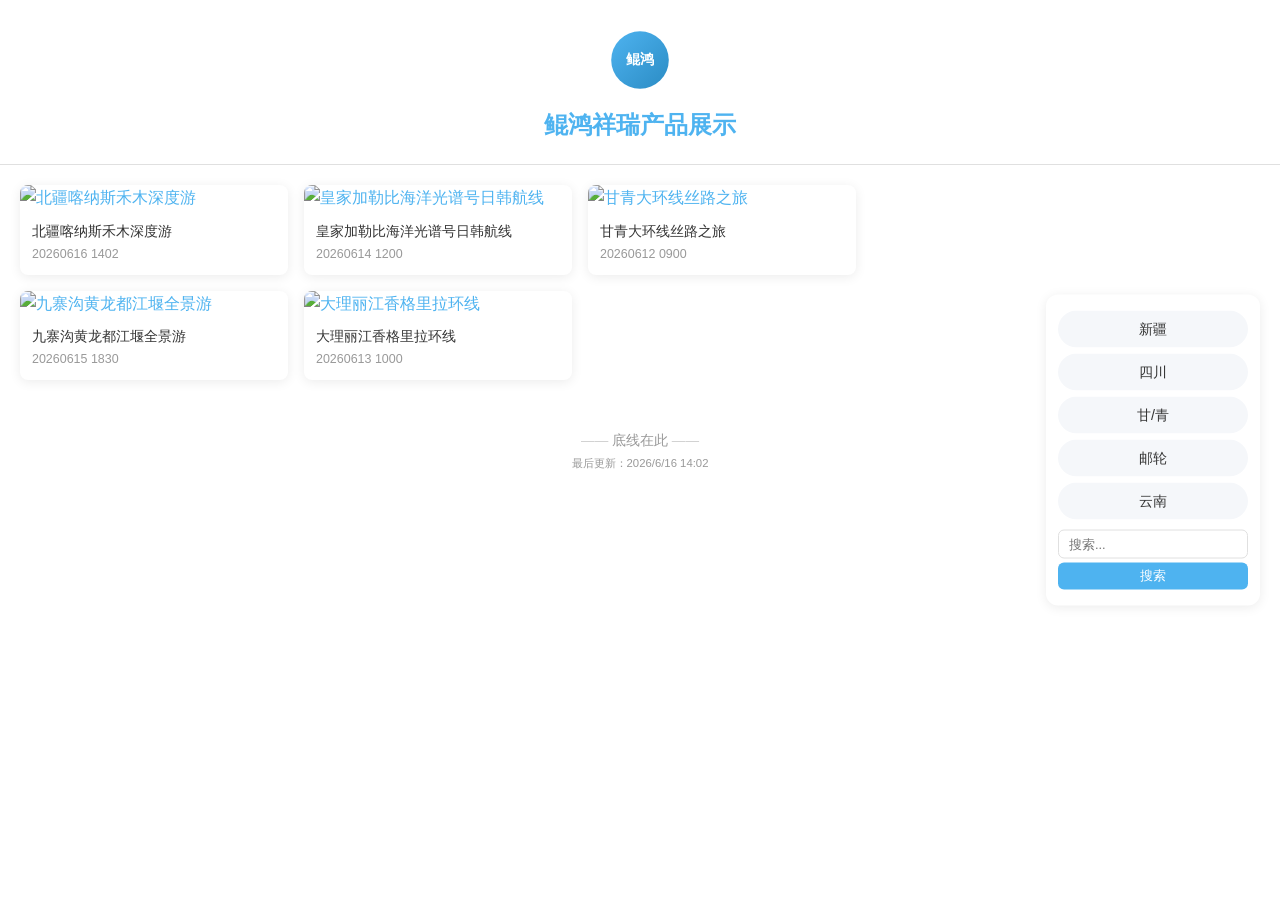
==== index.html @ 7cc01976 "Initial commit" ====
<!DOCTYPE html>
<html lang="zh-CN">
<head>
  <meta charset="UTF-8" />
  <meta name="viewport" content="width=device-width, initial-scale=1.0" />
  <meta name="description" content="鲲鸿祥瑞产品展示 - 渠道旅游产品汇总" />
  <title>鲲鸿祥瑞产品展示</title>
  <link rel="stylesheet" href="css/style.css" />
</head>
<body>

  <!-- Header -->
  <header class="site-header">
    <a href="index.html" class="logo-link">
      <img src="images/logo.svg" alt="鲲鸿祥瑞" class="logo-img" />
    </a>
    <h1 class="site-title" onclick="location.href='detail.html'">鲲鸿祥瑞产品展示</h1>
  </header>

  <!-- Masonry -->
  <div class="masonry-container">
    <div class="masonry" id="masonryContainer"></div>
    <div class="no-data" id="noData" style="display:none;">暂无产品数据</div>
  </div>

  <!-- Side Nav -->
  <nav class="side-nav" id="sideNav"></nav>

  <!-- Footer -->
  <footer class="site-footer">
    <span class="divider">——</span> 底线在此 <span class="divider">——</span>
    <br />
    <small>最后更新：2026/6/16 14:02</small>
  </footer>

  <!-- Scripts -->
  <script src="js/config.js"></script>
  <script src="js/data.js"></script>
  <script src="js/main.js"></script>
</body>
</html>
---- css/style.css ----
/* ============================================
   鲲鸿祥瑞产品展示 - 全局样式
   更新日期：20260616
   ============================================ */

:root {
  --primary: #4eb3f0;
  --primary-dark: #3a9fd9;
  --primary-light: #e8f6fd;
  --bg: #ffffff;
  --bg-secondary: #f5f7fa;
  --text: #333333;
  --text-light: #666666;
  --text-muted: #999999;
  --border: #e0e0e0;
  --shadow: 0 2px 12px rgba(0, 0, 0, 0.08);
  --shadow-hover: 0 4px 20px rgba(0, 0, 0, 0.12);
  --radius: 8px;
  --font-stack: -apple-system, BlinkMacSystemFont, "Segoe UI", "PingFang SC", "Hiragino Sans GB", "Microsoft YaHei", "Helvetica Neue", Arial, sans-serif;
  --transition: all 0.25s ease;
}

/* ---------- Reset ---------- */
*, *::before, *::after {
  box-sizing: border-box;
  margin: 0;
  padding: 0;
}

html {
  font-size: 16px;
  -webkit-text-size-adjust: 100%;
}

body {
  font-family: var(--font-stack);
  color: var(--text);
  background-color: var(--bg);
  line-height: 1.6;
  min-height: 100vh;
}

a {
  color: var(--primary);
  text-decoration: none;
  transition: var(--transition);
}

a:hover {
  color: var(--primary-dark);
}

img {
  max-width: 100%;
  height: auto;
  display: block;
}

button {
  cursor: pointer;
  font-family: var(--font-stack);
  border: none;
  outline: none;
  transition: var(--transition);
}

input, textarea, select {
  font-family: var(--font-stack);
  outline: none;
  transition: var(--transition);
}

/* ---------- Header ---------- */
.site-header {
  text-align: center;
  padding: 30px 20px 20px;
  background: var(--bg);
  border-bottom: 1px solid var(--border);
}

.logo-link {
  display: inline-block;
  cursor: pointer;
  transition: var(--transition);
}

.logo-link:hover {
  opacity: 0.85;
}

.logo-img {
  width: 60px;
  height: 60px;
  margin: 0 auto 8px;
}

.site-title {
  font-size: 1.5rem;
  font-weight: 700;
  color: var(--primary);
  cursor: pointer;
  user-select: none;
}

.site-title:hover {
  color: var(--primary-dark);
}

/* ---------- Login ---------- */
.login-container {
  display: flex;
  justify-content: center;
  align-items: center;
  min-height: calc(100vh - 200px);
  padding: 40px 20px;
}

.login-card {
  background: var(--bg);
  border-radius: 12px;
  box-shadow: var(--shadow);
  padding: 40px 36px;
  width: 100%;
  max-width: 400px;
}

.login-card h2 {
  text-align: center;
  margin-bottom: 28px;
  color: var(--primary);
  font-size: 1.4rem;
}

.form-group {
  margin-bottom: 20px;
}

.form-group label {
  display: block;
  margin-bottom: 6px;
  font-size: 0.9rem;
  color: var(--text-light);
  font-weight: 500;
}

.form-group input,
.form-group textarea,
.form-group select {
  width: 100%;
  padding: 10px 14px;
  border: 1px solid var(--border);
  border-radius: 6px;
  font-size: 0.95rem;
  color: var(--text);
  background: var(--bg);
}

.form-group input:focus,
.form-group textarea:focus,
.form-group select:focus {
  border-color: var(--primary);
  box-shadow: 0 0 0 3px rgba(78, 179, 240, 0.15);
}

.form-group textarea {
  min-height: 100px;
  resize: vertical;
}

.error-msg {
  color: #e74c3c;
  font-size: 0.85rem;
  margin-top: 4px;
  display: none;
}

.error-msg.show {
  display: block;
}

/* ---------- Buttons ---------- */
.btn {
  display: inline-block;
  padding: 10px 24px;
  border-radius: 6px;
  font-size: 0.95rem;
  font-weight: 500;
  text-align: center;
  transition: var(--transition);
}

.btn-primary {
  background: var(--primary);
  color: #fff;
  width: 100%;
}

.btn-primary:hover {
  background: var(--primary-dark);
}

.btn-sm {
  padding: 6px 14px;
  font-size: 0.85rem;
}

.btn-danger {
  background: #e74c3c;
  color: #fff;
}

.btn-danger:hover {
  background: #c0392b;
}

.btn-outline {
  background: transparent;
  border: 1px solid var(--primary);
  color: var(--primary);
}

.btn-outline:hover {
  background: var(--primary);
  color: #fff;
}

/* ---------- Navigation ---------- */
.nav-bar {
  display: flex;
  flex-wrap: wrap;
  gap: 8px;
  justify-content: center;
  padding: 12px 20px;
  background: var(--bg);
  border-bottom: 1px solid var(--border);
  position: sticky;
  top: 0;
  z-index: 100;
}

.nav-btn {
  padding: 8px 20px;
  border-radius: 20px;
  background: var(--bg-secondary);
  color: var(--text);
  font-size: 0.9rem;
  border: 1px solid transparent;
}

.nav-btn:hover {
  background: var(--primary-light);
  color: var(--primary);
}

.nav-btn.active {
  background: var(--primary);
  color: #fff;
  border-color: var(--primary);
}

/* ---------- Side Nav (index) ---------- */
.side-nav {
  position: fixed;
  right: 20px;
  top: 50%;
  transform: translateY(-50%);
  background: var(--bg);
  border-radius: 12px;
  box-shadow: var(--shadow);
  padding: 16px 12px;
  z-index: 200;
  display: flex;
  flex-direction: column;
  gap: 6px;
  min-width: 80px;
}

.side-nav .nav-btn {
  display: block;
  text-align: center;
}

.side-nav .search-wrap {
  margin-top: 4px;
  display: flex;
  flex-direction: column;
  gap: 4px;
}

.side-nav .search-input {
  width: 100%;
  padding: 6px 10px;
  border: 1px solid var(--border);
  border-radius: 6px;
  font-size: 0.8rem;
}

.side-nav .search-btn {
  padding: 5px 10px;
  font-size: 0.8rem;
  background: var(--primary);
  color: #fff;
  border-radius: 6px;
}

/* ---------- Masonry ---------- */
.masonry-container {
  padding: 20px;
  margin-right: 120px;
}

/* Columns by screen size */
.masonry {
  column-count: 4;
  column-gap: 16px;
}

.masonry-item {
  break-inside: avoid;
  margin-bottom: 16px;
  background: var(--bg);
  border-radius: var(--radius);
  box-shadow: var(--shadow);
  overflow: hidden;
  transition: var(--transition);
}

.masonry-item:hover {
  box-shadow: var(--shadow-hover);
  transform: translateY(-2px);
}

.masonry-item .poster-link {
  display: block;
  cursor: pointer;
}

.masonry-item .poster-img {
  width: 100%;
  max-width: 400px;
  display: block;
}

.masonry-item .poster-info {
  padding: 10px 12px;
}

.masonry-item .poster-name {
  font-size: 0.9rem;
  font-weight: 500;
  color: var(--text);
  line-height: 1.4;
}

.masonry-item .poster-time {
  font-size: 0.78rem;
  color: var(--text-muted);
  margin-top: 4px;
}

/* ---------- Product Table (detail) ---------- */
.product-table-container {
  padding: 20px;
  overflow-x: auto;
}

.product-table {
  width: 100%;
  border-collapse: collapse;
  font-size: 0.9rem;
}

.product-table th {
  background: var(--primary-light);
  color: var(--text);
  padding: 12px 10px;
  text-align: left;
  font-weight: 600;
  white-space: nowrap;
}

.product-table td {
  padding: 10px;
  border-bottom: 1px solid var(--border);
  vertical-align: middle;
}

.product-table tbody tr {
  transition: var(--transition);
}

.product-table tbody tr:hover {
  background: var(--bg-secondary);
}

.product-table .thumb-img {
  width: 80px;
  border-radius: 4px;
  cursor: pointer;
}

.policy-cell {
  max-width: 220px;
  overflow: hidden;
  text-overflow: ellipsis;
  white-space: nowrap;
  cursor: pointer;
  transition: var(--transition);
}

.policy-cell.expanded {
  white-space: normal;
  max-width: 400px;
}

.file-icon-link {
  display: inline-flex;
  align-items: center;
  gap: 4px;
  color: var(--primary);
  font-size: 0.85rem;
  cursor: pointer;
}

.file-icon-link:hover {
  color: var(--primary-dark);
}

/* ---------- Admin ---------- */
.admin-container {
  max-width: 1000px;
  margin: 0 auto;
  padding: 24px 20px;
}

.admin-header {
  text-align: center;
  margin-bottom: 28px;
}

.admin-header h1 {
  font-size: 1.4rem;
  color: var(--primary);
}

.section-title {
  font-size: 1.1rem;
  font-weight: 600;
  margin-bottom: 16px;
  padding-bottom: 8px;
  border-bottom: 2px solid var(--primary-light);
}

.admin-form {
  background: var(--bg);
  border-radius: var(--radius);
  box-shadow: var(--shadow);
  padding: 24px;
  margin-bottom: 24px;
}

.admin-form .form-row {
  display: grid;
  grid-template-columns: 1fr 1fr;
  gap: 16px;
}

.admin-form .form-row.full {
  grid-template-columns: 1fr;
}

.admin-form .image-preview {
  margin-top: 8px;
  max-width: 200px;
  border-radius: 6px;
}

.admin-product-list {
  background: var(--bg);
  border-radius: var(--radius);
  box-shadow: var(--shadow);
  padding: 24px;
  overflow-x: auto;
}

.admin-table {
  width: 100%;
  border-collapse: collapse;
  font-size: 0.88rem;
}

.admin-table th {
  background: var(--bg-secondary);
  padding: 10px 8px;
  text-align: left;
  font-weight: 600;
}

.admin-table td {
  padding: 8px;
  border-bottom: 1px solid var(--border);
}

.admin-table tbody tr:hover {
  background: var(--primary-light);
}

.action-btns {
  display: flex;
  gap: 6px;
}

.export-section {
  margin-top: 16px;
  text-align: right;
}

.export-hint {
  font-size: 0.82rem;
  color: var(--text-muted);
  margin-top: 8px;
}

/* ---------- Footer ---------- */
.site-footer {
  text-align: center;
  padding: 30px 20px;
  color: var(--text-muted);
  font-size: 0.85rem;
}

.site-footer .divider {
  color: #ccc;
}

/* ---------- Modal ---------- */
.modal-overlay {
  display: none;
  position: fixed;
  inset: 0;
  background: rgba(0, 0, 0, 0.5);
  z-index: 999;
  justify-content: center;
  align-items: center;
}

.modal-overlay.show {
  display: flex;
}

.modal-box {
  background: var(--bg);
  border-radius: 12px;
  padding: 28px;
  max-width: 500px;
  width: 90%;
  box-shadow: 0 8px 32px rgba(0, 0, 0, 0.2);
}

.modal-box h3 {
  margin-bottom: 16px;
}

.modal-actions {
  display: flex;
  justify-content: flex-end;
  gap: 10px;
  margin-top: 20px;
}

/* ---------- Toast ---------- */
.toast {
  position: fixed;
  top: 20px;
  left: 50%;
  transform: translateX(-50%);
  background: #333;
  color: #fff;
  padding: 10px 24px;
  border-radius: 20px;
  font-size: 0.9rem;
  z-index: 1000;
  opacity: 0;
  transition: opacity 0.3s ease;
  pointer-events: none;
}

.toast.show {
  opacity: 1;
}

.toast.success {
  background: #27ae60;
}

.toast.error {
  background: #e74c3c;
}

/* ---------- No data ---------- */
.no-data {
  text-align: center;
  color: var(--text-muted);
  padding: 60px 20px;
  font-size: 1rem;
}

/* ============================================
   Responsive
   ============================================ */

/* Desktop wide: 5 cols */
@media (min-width: 1400px) {
  .masonry {
    column-count: 5;
  }
}

/* Desktop: 4 cols */
@media (min-width: 1025px) and (max-width: 1399px) {
  .masonry {
    column-count: 4;
  }
}

/* Tablet: 3 cols */
@media (min-width: 769px) and (max-width: 1024px) {
  .masonry {
    column-count: 3;
  }
  .side-nav {
    right: 10px;
    min-width: 70px;
    padding: 12px 8px;
  }
  .masonry-container {
    margin-right: 100px;
  }
  .admin-form .form-row {
    grid-template-columns: 1fr;
  }
}

/* Tablet / small: 2-3 cols */
@media (min-width: 481px) and (max-width: 768px) {
  .masonry {
    column-count: 3;
    column-gap: 10px;
  }
  .masonry-item {
    margin-bottom: 10px;
  }
  .masonry-container {
    margin-right: 0;
    padding: 10px;
  }
  .side-nav {
    position: fixed;
    bottom: 0;
    left: 0;
    right: 0;
    top: auto;
    transform: none;
    flex-direction: row;
    border-radius: 0;
    padding: 8px 10px;
    gap: 4px;
    overflow-x: auto;
    box-shadow: 0 -2px 8px rgba(0,0,0,0.08);
  }
  .side-nav .nav-btn {
    white-space: nowrap;
    flex-shrink: 0;
    font-size: 0.8rem;
    padding: 6px 12px;
  }
  .side-nav .search-wrap {
    flex-direction: row;
    flex-shrink: 0;
    gap: 4px;
  }
  .side-nav .search-input {
    width: 100px;
  }
  .site-footer {
    padding-bottom: 70px;
  }
  .product-table th:nth-child(4),
  .product-table td:nth-child(4) {
    display: none;
  }
}

/* Phone: 2 cols */
@media (max-width: 480px) {
  .masonry {
    column-count: 2;
    column-gap: 8px;
  }
  .masonry-item {
    margin-bottom: 8px;
  }
  .masonry-container {
    margin-right: 0;
    padding: 8px;
  }
  .masonry-item .poster-name {
    font-size: 0.8rem;
  }
  .masonry-item .poster-time {
    font-size: 0.72rem;
  }
  .side-nav {
    position: fixed;
    bottom: 0;
    left: 0;
    right: 0;
    top: auto;
    transform: none;
    flex-direction: row;
    border-radius: 0;
    padding: 6px 8px;
    gap: 3px;
    overflow-x: auto;
    box-shadow: 0 -2px 8px rgba(0,0,0,0.08);
  }
  .side-nav .nav-btn {
    white-space: nowrap;
    flex-shrink: 0;
    font-size: 0.75rem;
    padding: 5px 10px;
  }
  .side-nav .search-wrap {
    flex-direction: row;
    flex-shrink: 0;
    gap: 3px;
  }
  .side-nav .search-input {
    width: 80px;
    font-size: 0.75rem;
  }
  .site-footer {
    padding-bottom: 70px;
  }
  .site-header {
    padding: 20px 12px 12px;
  }
  .site-title {
    font-size: 1.2rem;
  }
  /* Detail table -> card */
  .product-table thead {
    display: none;
  }
  .product-table tbody tr {
    display: block;
    margin-bottom: 12px;
    border: 1px solid var(--border);
    border-radius: var(--radius);
    padding: 10px;
  }
  .product-table tbody td {
    display: flex;
    justify-content: space-between;
    align-items: center;
    padding: 6px 0;
    border-bottom: 1px dotted var(--border);
  }
  .product-table tbody td:last-child {
    border-bottom: none;
  }
  .product-table tbody td::before {
    content: attr(data-label);
    font-weight: 600;
    color: var(--text-light);
    font-size: 0.8rem;
    flex-shrink: 0;
    margin-right: 10px;
  }
  .admin-form .form-row {
    grid-template-columns: 1fr;
  }
  .admin-table {
    font-size: 0.78rem;
  }
}
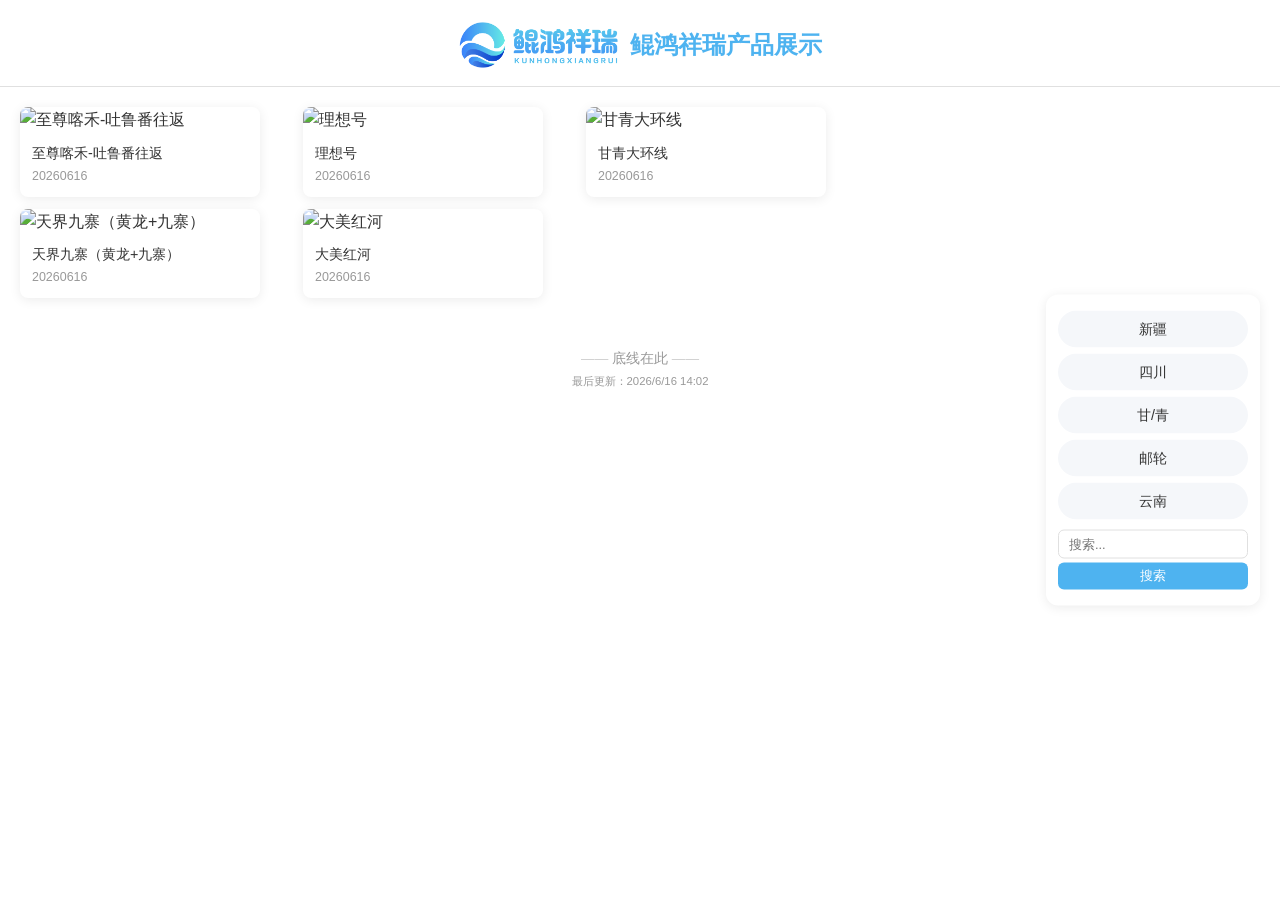
==== commit e7291830: "fix: data slimdown, modal, admin improvements" ====
--- a/index.html
+++ b/index.html
@@ -12,7 +12,7 @@
   <!-- Header -->
   <header class="site-header">
     <a href="index.html" class="logo-link">
-      <img src="images/logo.svg" alt="鲲鸿祥瑞" class="logo-img" />
+      <img id="headerLogoImg" alt="鲲鸿祥瑞" class="logo-img" />
     </a>
     <h1 class="site-title" onclick="location.href='detail.html'">鲲鸿祥瑞产品展示</h1>
   </header>
@@ -33,6 +33,11 @@
     <small>最后更新：2026/6/16 14:02</small>
   </footer>
 
+  <!-- Image Modal -->
+  <div class="img-modal" id="imgModal" onclick="this.style.display='none'">
+    <img id="modalImg" alt="" />
+  </div>
+
   <!-- Scripts -->
   <script src="js/config.js"></script>
   <script src="js/data.js"></script>
--- a/css/style.css
+++ b/css/style.css
@@ -72,16 +72,21 @@
 
 /* ---------- Header ---------- */
 .site-header {
-  text-align: center;
-  padding: 30px 20px 20px;
+  display: flex;
+  align-items: center;
+  justify-content: center;
+  gap: 10px;
+  padding: 20px 20px 16px;
   background: var(--bg);
   border-bottom: 1px solid var(--border);
 }
 
 .logo-link {
-  display: inline-block;
+  display: inline-flex;
+  align-items: center;
   cursor: pointer;
   transition: var(--transition);
+  flex-shrink: 0;
 }
 
 .logo-link:hover {
@@ -89,9 +94,9 @@
 }
 
 .logo-img {
-  width: 60px;
-  height: 60px;
-  margin: 0 auto 8px;
+  height: 50px;
+  width: auto;
+  display: block;
 }
 
 .site-title {
@@ -100,6 +105,7 @@
   color: var(--primary);
   cursor: pointer;
   user-select: none;
+  white-space: nowrap;
 }
 
 .site-title:hover {
@@ -229,13 +235,39 @@
   display: flex;
   flex-wrap: wrap;
   gap: 8px;
-  justify-content: center;
+  align-items: center;
+  justify-content: flex-start;
   padding: 12px 20px;
   background: var(--bg);
   border-bottom: 1px solid var(--border);
   position: sticky;
   top: 0;
   z-index: 100;
+}
+
+.nav-search-wrap {
+  display: flex;
+  align-items: center;
+  gap: 6px;
+}
+
+.nav-search-input {
+  padding: 6px 12px;
+  border: 1px solid var(--border);
+  border-radius: 6px;
+  font-size: 0.85rem;
+  width: 200px;
+  transition: var(--transition);
+}
+
+.nav-search-input:focus {
+  border-color: var(--primary);
+  box-shadow: 0 0 0 3px rgba(78, 179, 240, 0.15);
+}
+
+.nav-search-btn {
+  padding: 6px 14px;
+  font-size: 0.85rem;
 }
 
 .nav-btn {
@@ -309,15 +341,15 @@
   margin-right: 120px;
 }
 
-/* Columns by screen size */
 .masonry {
   column-count: 4;
-  column-gap: 16px;
+  column-gap: 12px;
 }
 
 .masonry-item {
   break-inside: avoid;
-  margin-bottom: 16px;
+  margin-bottom: 12px;
+  width: 240px;
   background: var(--bg);
   border-radius: var(--radius);
   box-shadow: var(--shadow);
@@ -337,7 +369,7 @@
 
 .masonry-item .poster-img {
   width: 100%;
-  max-width: 400px;
+  height: auto;
   display: block;
 }
 
@@ -519,6 +551,234 @@
   font-size: 0.82rem;
   color: var(--text-muted);
   margin-top: 8px;
+}
+
+/* ---------- Tab Navigation ---------- */
+.tab-nav {
+  display: flex;
+  gap: 0;
+  border-bottom: 2px solid var(--primary-light);
+  margin-bottom: 24px;
+  flex-wrap: wrap;
+}
+
+.tab-btn {
+  padding: 10px 24px;
+  background: transparent;
+  color: var(--text-light);
+  font-size: 0.95rem;
+  border: none;
+  border-bottom: 2px solid transparent;
+  margin-bottom: -2px;
+  cursor: pointer;
+  transition: var(--transition);
+  font-weight: 500;
+}
+
+.tab-btn:hover {
+  color: var(--primary);
+  background: var(--primary-light);
+}
+
+.tab-btn.active {
+  color: var(--primary);
+  border-bottom-color: var(--primary);
+  font-weight: 600;
+}
+
+.tab-panel {
+  display: none;
+}
+
+.tab-panel.active {
+  display: block;
+}
+
+/* ---------- Config Card ---------- */
+.config-card {
+  background: var(--bg);
+  border-radius: var(--radius);
+  box-shadow: var(--shadow);
+  padding: 24px;
+  margin-bottom: 24px;
+}
+
+.config-hint {
+  font-size: 0.85rem;
+  color: var(--text-muted);
+  margin-bottom: 16px;
+  padding: 8px 12px;
+  background: var(--bg-secondary);
+  border-radius: 6px;
+}
+
+/* ---------- Logo Preview ---------- */
+.logo-preview-box {
+  display: flex;
+  align-items: center;
+  gap: 16px;
+  padding: 16px;
+  background: var(--bg-secondary);
+  border-radius: var(--radius);
+  border: 1px dashed var(--border);
+}
+
+.logo-preview-box p {
+  font-size: 0.9rem;
+  color: var(--text-light);
+  white-space: nowrap;
+}
+
+.logo-preview-img {
+  width: 80px;
+  height: 80px;
+  object-fit: contain;
+  border-radius: 6px;
+  background: #fff;
+  padding: 4px;
+}
+
+/* ---------- Category List ---------- */
+.category-list {
+  display: flex;
+  flex-direction: column;
+  gap: 6px;
+  margin-bottom: 16px;
+}
+
+.category-row {
+  display: flex;
+  align-items: center;
+  gap: 12px;
+  padding: 10px 14px;
+  background: var(--bg-secondary);
+  border-radius: 6px;
+  border: 1px solid var(--border);
+  transition: var(--transition);
+}
+
+.category-row:hover {
+  border-color: var(--primary);
+}
+
+.category-index {
+  font-size: 0.85rem;
+  color: var(--text-muted);
+  min-width: 24px;
+}
+
+.category-name {
+  flex: 1;
+  font-size: 0.95rem;
+  color: var(--text);
+  font-weight: 500;
+}
+
+/* Star button */
+.star-btn {
+  width: 36px;
+  height: 36px;
+  border: none;
+  background: transparent;
+  font-size: 1.4rem;
+  color: #ccc;
+  cursor: pointer;
+  transition: var(--transition);
+  display: flex;
+  align-items: center;
+  justify-content: center;
+  border-radius: 50%;
+  padding: 0;
+  line-height: 1;
+}
+
+.star-btn:hover {
+  color: #f0c040;
+  background: rgba(240, 192, 64, 0.1);
+}
+
+.star-btn.starred {
+  color: #f0c040;
+  text-shadow: 0 0 4px rgba(240, 192, 64, 0.5);
+}
+
+.add-category-row {
+  display: flex;
+  gap: 10px;
+  align-items: center;
+}
+
+.add-category-row input {
+  flex: 1;
+  padding: 10px 14px;
+  border: 1px solid var(--border);
+  border-radius: 6px;
+  font-size: 0.95rem;
+}
+
+.add-category-row input:focus {
+  border-color: var(--primary);
+  box-shadow: 0 0 0 3px rgba(78, 179, 240, 0.15);
+}
+
+/* ---------- User Table ---------- */
+.user-table {
+  width: 100%;
+  border-collapse: collapse;
+  font-size: 0.9rem;
+}
+
+.user-table th {
+  background: var(--bg-secondary);
+  padding: 10px 12px;
+  text-align: left;
+  font-weight: 600;
+  border-bottom: 2px solid var(--border);
+}
+
+.user-table td {
+  padding: 10px 12px;
+  border-bottom: 1px solid var(--border);
+}
+
+.user-table tbody tr:hover {
+  background: var(--primary-light);
+}
+
+.password-cell {
+  font-family: monospace;
+  letter-spacing: 2px;
+}
+
+.add-user-row {
+  margin-top: 16px;
+  text-align: right;
+}
+
+/* ---------- Export Actions ---------- */
+.export-actions {
+  display: flex;
+  flex-wrap: wrap;
+  gap: 20px;
+  justify-content: center;
+  margin-bottom: 20px;
+}
+
+.export-item {
+  display: flex;
+  flex-direction: column;
+  align-items: center;
+  gap: 8px;
+}
+
+.export-btn {
+  min-width: 200px;
+}
+
+.export-desc {
+  font-size: 0.82rem;
+  color: var(--text-muted);
+  text-align: center;
 }
 
 /* ---------- Footer ---------- */
@@ -639,6 +899,13 @@
   .admin-form .form-row {
     grid-template-columns: 1fr;
   }
+  .tab-btn {
+    padding: 10px 16px;
+    font-size: 0.88rem;
+  }
+  .nav-search-input {
+    width: 160px;
+  }
 }
 
 /* Tablet / small: 2-3 cols */
@@ -682,12 +949,35 @@
   .side-nav .search-input {
     width: 100px;
   }
+  .nav-search-input {
+    width: 140px;
+    font-size: 0.8rem;
+  }
   .site-footer {
     padding-bottom: 70px;
   }
   .product-table th:nth-child(4),
   .product-table td:nth-child(4) {
     display: none;
+  }
+  .tab-nav {
+    gap: 4px;
+  }
+  .tab-btn {
+    padding: 8px 12px;
+    font-size: 0.82rem;
+  }
+  .export-actions {
+    flex-direction: column;
+    align-items: center;
+  }
+  .category-row {
+    flex-wrap: wrap;
+    gap: 8px;
+  }
+  .logo-preview-box {
+    flex-direction: column;
+    align-items: flex-start;
   }
 }
 
@@ -743,12 +1033,19 @@
     padding-bottom: 70px;
   }
   .site-header {
-    padding: 20px 12px 12px;
+    padding: 14px 10px 10px;
   }
   .site-title {
-    font-size: 1.2rem;
-  }
-  /* Detail table -> card */
+    font-size: 1.1rem;
+  }
+  .logo-img {
+    height: 36px;
+  }
+  .nav-search-input {
+    width: 110px;
+    font-size: 0.75rem;
+    padding: 5px 8px;
+  }
   .product-table thead {
     display: none;
   }
@@ -783,4 +1080,66 @@
   .admin-table {
     font-size: 0.78rem;
   }
-}
+  .tab-nav {
+    flex-wrap: nowrap;
+    overflow-x: auto;
+  }
+  .tab-btn {
+    padding: 8px 12px;
+    font-size: 0.78rem;
+    white-space: nowrap;
+    flex-shrink: 0;
+  }
+  .export-actions {
+    flex-direction: column;
+    align-items: center;
+  }
+  .export-btn {
+    width: 100%;
+    min-width: auto;
+  }
+  .category-row {
+    flex-wrap: wrap;
+    gap: 6px;
+    padding: 8px 10px;
+  }
+  .add-category-row {
+    flex-direction: column;
+  }
+  .add-category-row input {
+    width: 100%;
+  }
+  .logo-preview-box {
+    flex-direction: column;
+    align-items: flex-start;
+  }
+  .user-table {
+    font-size: 0.78rem;
+  }
+  .user-table th,
+  .user-table td {
+    padding: 6px 8px;
+  }
+}
+
+/* ========== Image Modal ========== */
+.img-modal {
+  display: none;
+  position: fixed;
+  top: 0; left: 0;
+  width: 100vw; height: 100vh;
+  background: rgba(0,0,0,0.85);
+  z-index: 9999;
+  justify-content: center;
+  align-items: center;
+  cursor: zoom-out;
+  padding: 20px;
+  box-sizing: border-box;
+}
+.img-modal img {
+  max-width: 95vw;
+  max-height: 95vh;
+  object-fit: contain;
+  cursor: default;
+  box-shadow: 0 0 40px rgba(0,0,0,0.5);
+}
